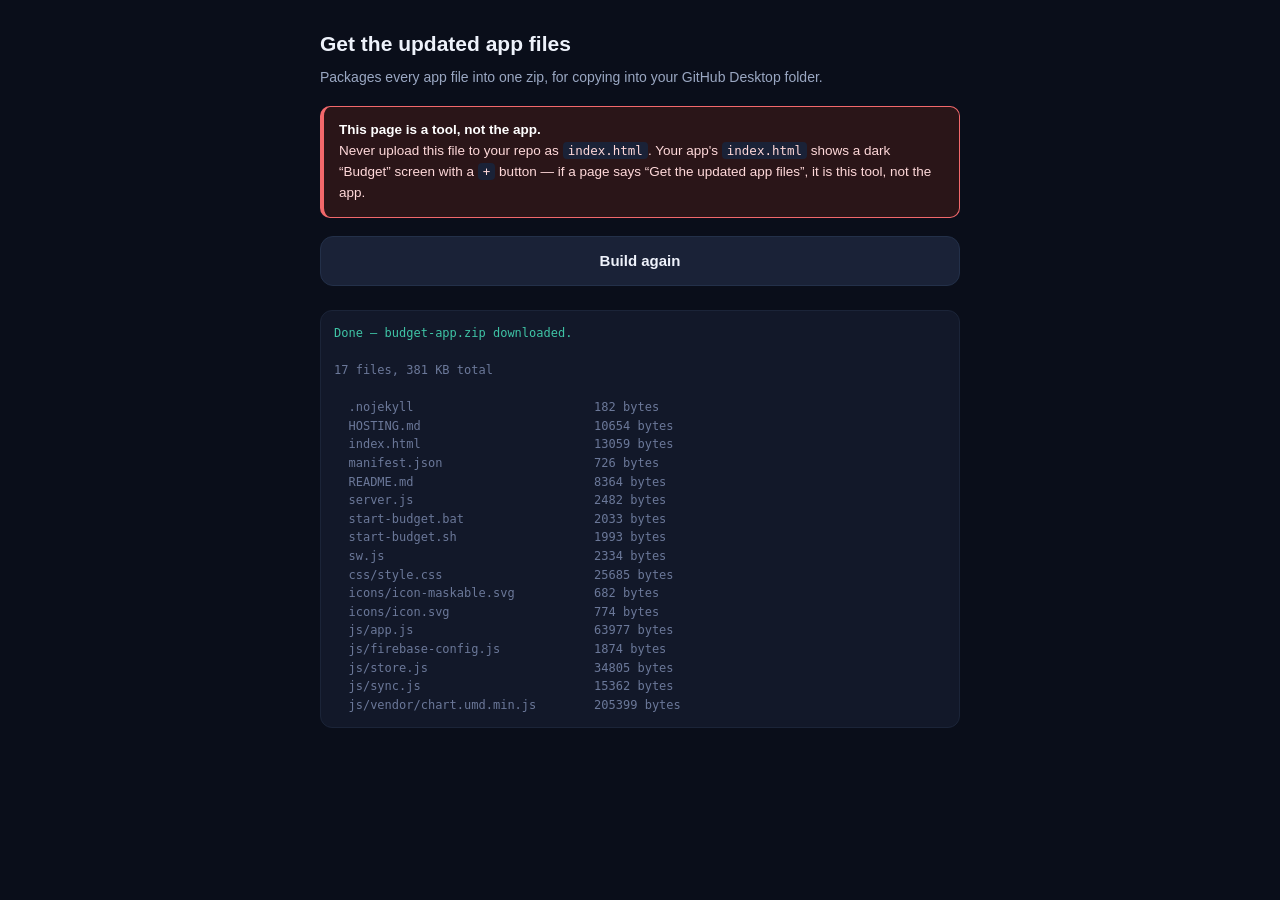
==== download.html @ 34db5b86 "fixed_config" ====
<!DOCTYPE html>
<html lang="en">
<head>
<meta charset="utf-8">
<meta name="viewport" content="width=device-width, initial-scale=1">
<title>Get updated app files</title>
<style>
  body {
    font-family: -apple-system, BlinkMacSystemFont, "Segoe UI", Roboto, Arial, sans-serif;
    background: #0a0e1a; color: #eef2fb; margin: 0; padding: 28px 20px; line-height: 1.55;
  }
  main { max-width: 640px; margin: 0 auto; }
  h1 { font-size: 21px; margin: 0 0 6px; }
  .sub { color: #9aa7c2; font-size: 14px; margin: 0 0 18px; }
  .warn {
    background: #2a1518; border: 1px solid #f2686b; border-left: 4px solid #f2686b;
    border-radius: 10px; padding: 13px 15px; font-size: 13.5px; margin: 0 0 18px;
    color: #ffd9da;
  }
  .warn strong { color: #fff; }
  code { background: #1a2237; padding: 1px 5px; border-radius: 4px; font-size: 12.5px; }
  button {
    font: inherit; font-weight: 650; font-size: 15px; width: 100%; min-height: 50px;
    border: 0; border-radius: 13px; color: #fff; cursor: pointer; margin-bottom: 10px;
    background: linear-gradient(145deg, #4f9cf9, #6f8ef7);
  }
  button.secondary { background: #1a2237; color: #eef2fb; border: 1px solid #233049; }
  button:disabled { opacity: .55; cursor: default; }
  pre {
    background: #121829; border: 1px solid #1b2438; border-radius: 12px; padding: 13px;
    font-size: 12px; overflow-x: auto; white-space: pre-wrap; margin: 14px 0 0;
    font-family: ui-monospace, monospace;
  }
  .ok { color: #3fc4a6; } .bad { color: #f2686b; } .dim { color: #6b7899; }
</style>
</head>
<body>
<main>
  <h1>Get the updated app files</h1>
  <p class="sub">Packages every app file into one zip, for copying into your GitHub Desktop folder.</p>

  <div class="warn">
    <strong>This page is a tool, not the app.</strong><br>
    Never upload this file to your repo as <code>index.html</code>. Your app's
    <code>index.html</code> shows a dark “Budget” screen with a
    <code>+</code> button — if a page says “Get the updated app files”, it is
    this tool, not the app.
  </div>

  <button type="button" id="buildBtn">Build the .zip</button>
  <button type="button" id="againBtn" class="secondary" hidden>Build again</button>

  <pre id="out" class="dim">Waiting…</pre>
</main>

<script>
(function () {
  'use strict';

  var FILES = [
    'index.html',
    'manifest.json',
    'sw.js',
    '.nojekyll',
    'css/style.css',
    'js/store.js',
    'js/firebase-config.js',
    'js/sync.js',
    'js/app.js',
    'js/vendor/chart.umd.min.js',
    'icons/icon.svg',
    'icons/icon-maskable.svg',
    'README.md',
    'HOSTING.md',
    'server.js',
    'start-budget.bat',
    'start-budget.sh'
  ];

  var out = document.getElementById('out');
  var buildBtn = document.getElementById('buildBtn');
  var againBtn = document.getElementById('againBtn');

  function log(html) { out.innerHTML = html; }
  function esc(s) {
    return String(s).replace(/&/g, '&amp;').replace(/</g, '&lt;').replace(/>/g, '&gt;');
  }

  /* CRC32 — required by the ZIP format. */
  var CRC_TABLE = (function () {
    var t = new Uint32Array(256);
    for (var i = 0; i < 256; i++) {
      var c = i;
      for (var k = 0; k < 8; k++) c = (c & 1) ? (0xEDB88320 ^ (c >>> 1)) : (c >>> 1);
      t[i] = c >>> 0;
    }
    return t;
  })();

  function crc32(bytes) {
    var crc = 0xFFFFFFFF;
    for (var i = 0; i < bytes.length; i++) {
      crc = CRC_TABLE[(crc ^ bytes[i]) & 0xFF] ^ (crc >>> 8);
    }
    return (crc ^ 0xFFFFFFFF) >>> 0;
  }

  /* Minimal ZIP writer, store method (no compression). */
  var DOS_TIME = (12 << 11);
  var DOS_DATE = ((2026 - 1980) << 9) | (11 << 5) | 22;

  function buildZip(entries) {
    var encoder = new TextEncoder();
    var chunks = [];
    var central = [];
    var offset = 0;

    entries.forEach(function (entry) {
      var nameBytes = encoder.encode(entry.name);
      var dataBytes = entry.bytes;
      var crc = crc32(dataBytes);

      var local = new Uint8Array(30 + nameBytes.length);
      var dv = new DataView(local.buffer);
      dv.setUint32(0, 0x04034b50, true);
      dv.setUint16(4, 20, true);
      dv.setUint16(6, 0x0800, true);
      dv.setUint16(8, 0, true);
      dv.setUint16(10, DOS_TIME, true);
      dv.setUint16(12, DOS_DATE, true);
      dv.setUint32(14, crc, true);
      dv.setUint32(18, dataBytes.length, true);
      dv.setUint32(22, dataBytes.length, true);
      dv.setUint16(26, nameBytes.length, true);
      dv.setUint16(28, 0, true);
      local.set(nameBytes, 30);
      chunks.push(local, dataBytes);

      var cd = new Uint8Array(46 + nameBytes.length);
      var cv = new DataView(cd.buffer);
      cv.setUint32(0, 0x02014b50, true);
      cv.setUint16(4, 20, true);
      cv.setUint16(6, 20, true);
      cv.setUint16(8, 0x0800, true);
      cv.setUint16(10, 0, true);
      cv.setUint16(12, DOS_TIME, true);
      cv.setUint16(14, DOS_DATE, true);
      cv.setUint32(16, crc, true);
      cv.setUint32(20, dataBytes.length, true);
      cv.setUint32(24, dataBytes.length, true);
      cv.setUint16(28, nameBytes.length, true);
      cv.setUint32(42, offset, true);
      cd.set(nameBytes, 46);
      central.push(cd);

      offset += local.length + dataBytes.length;
    });

    var cdSize = central.reduce(function (s, c) { return s + c.length; }, 0);
    var eocd = new Uint8Array(22);
    var ev = new DataView(eocd.buffer);
    ev.setUint32(0, 0x06054b50, true);
    ev.setUint16(8, entries.length, true);
    ev.setUint16(10, entries.length, true);
    ev.setUint32(12, cdSize, true);
    ev.setUint32(16, offset, true);

    return new Blob(chunks.concat(central, [eocd]), { type: 'application/zip' });
  }

  function build() {
    buildBtn.disabled = true;
    log('<span class="dim">Fetching files…</span>');

    var entries = [];
    var missing = [];
    var done = 0;

    Promise.all(FILES.map(function (path) {
      return fetch(path, { cache: 'no-store' }).then(function (res) {
        if (!res.ok) throw new Error('HTTP ' + res.status);
        return res.arrayBuffer();
      }).then(function (buf) {
        entries.push({ name: path, bytes: new Uint8Array(buf) });
      }).catch(function () {
        missing.push(path);
      }).then(function () {
        done++;
        log('<span class="dim">Fetched ' + done + ' / ' + FILES.length + '…</span>');
      });
    })).then(function () {
      if (!entries.length) {
        throw new Error('No files could be fetched. Use the https:// preview URL, not a local file.');
      }

      entries.sort(function (a, b) {
        var da = a.name.indexOf('/') === -1 ? 0 : 1;
        var db = b.name.indexOf('/') === -1 ? 0 : 1;
        if (da !== db) return da - db;
        return a.name.localeCompare(b.name);
      });

      var zip = buildZip(entries);
      var url = URL.createObjectURL(zip);
      var a = document.createElement('a');
      a.href = url;
      a.download = 'budget-app.zip';
      document.body.appendChild(a);
      a.click();
      document.body.removeChild(a);
      setTimeout(function () { URL.revokeObjectURL(url); }, 4000);

      var total = entries.reduce(function (s, e) { return s + e.bytes.length; }, 0);
      var rows = entries.map(function (e) {
        return '  ' + (e.name + '                              ').slice(0, 34) + e.bytes.length + ' bytes';
      }).join('\n');

      log('<span class="ok">Done — budget-app.zip downloaded.</span>\n\n' +
          entries.length + ' files, ' + (total / 1024).toFixed(0) + ' KB total\n\n' +
          esc(rows) +
          (missing.length
            ? '\n\n<span class="bad">Could not fetch: ' + esc(missing.join(', ')) + '</span>'
            : ''));

      window.__bundle = { files: entries.length, total: total, missing: missing };
      buildBtn.hidden = true;
      againBtn.hidden = false;
      buildBtn.disabled = false;
    }).catch(function (err) {
      log('<span class="bad">' + esc(err.message) + '</span>');
      buildBtn.disabled = false;
      window.__bundle = { error: err.message };
    });
  }

  buildBtn.addEventListener('click', build);
  againBtn.addEventListener('click', build);
  build();
})();
</script>
</body>
</html>
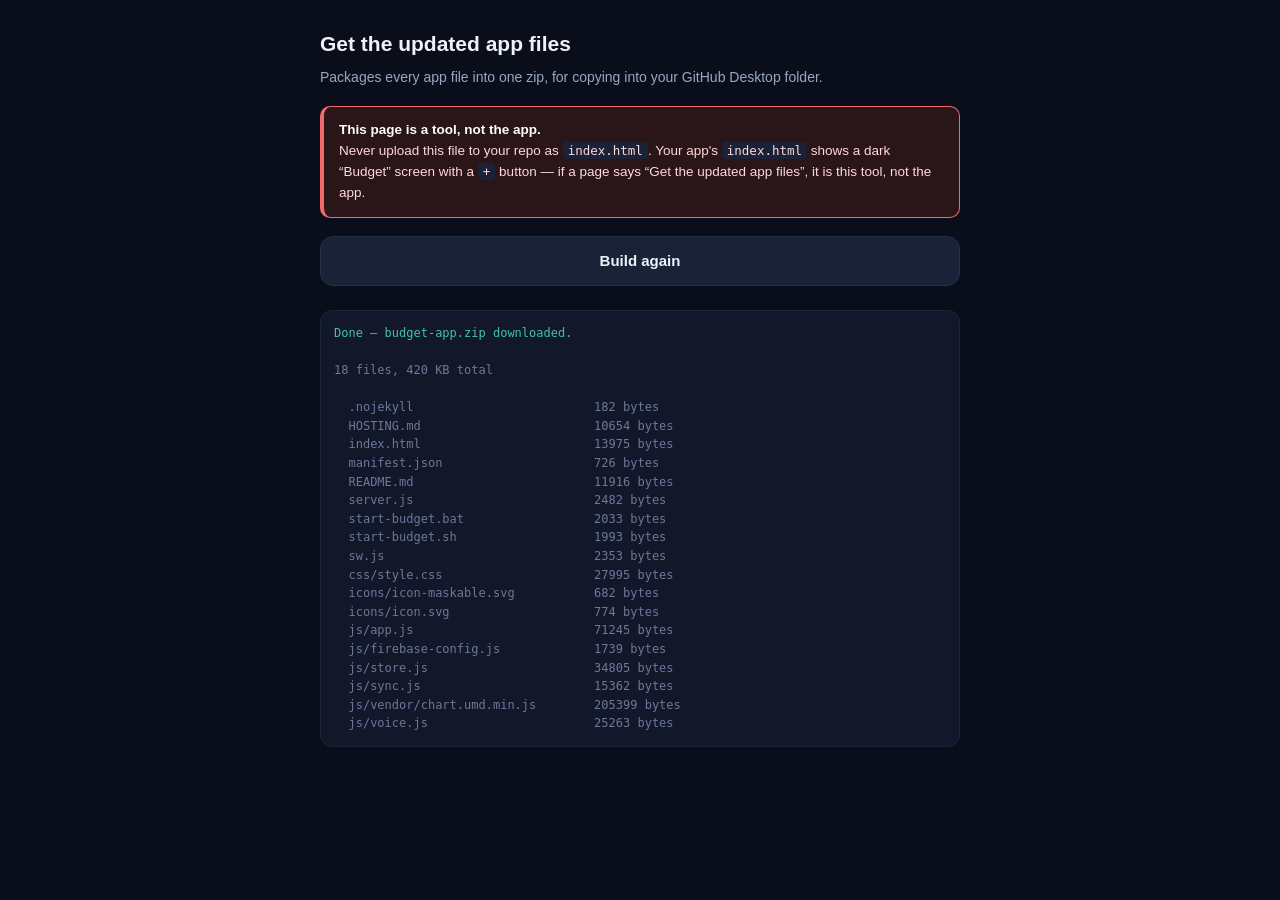
==== commit 69631e88: "voice" ====
--- a/download.html
+++ b/download.html
@@ -66,6 +66,7 @@
     'js/store.js',
     'js/firebase-config.js',
     'js/sync.js',
+    'js/voice.js',
     'js/app.js',
     'js/vendor/chart.umd.min.js',
     'icons/icon.svg',
